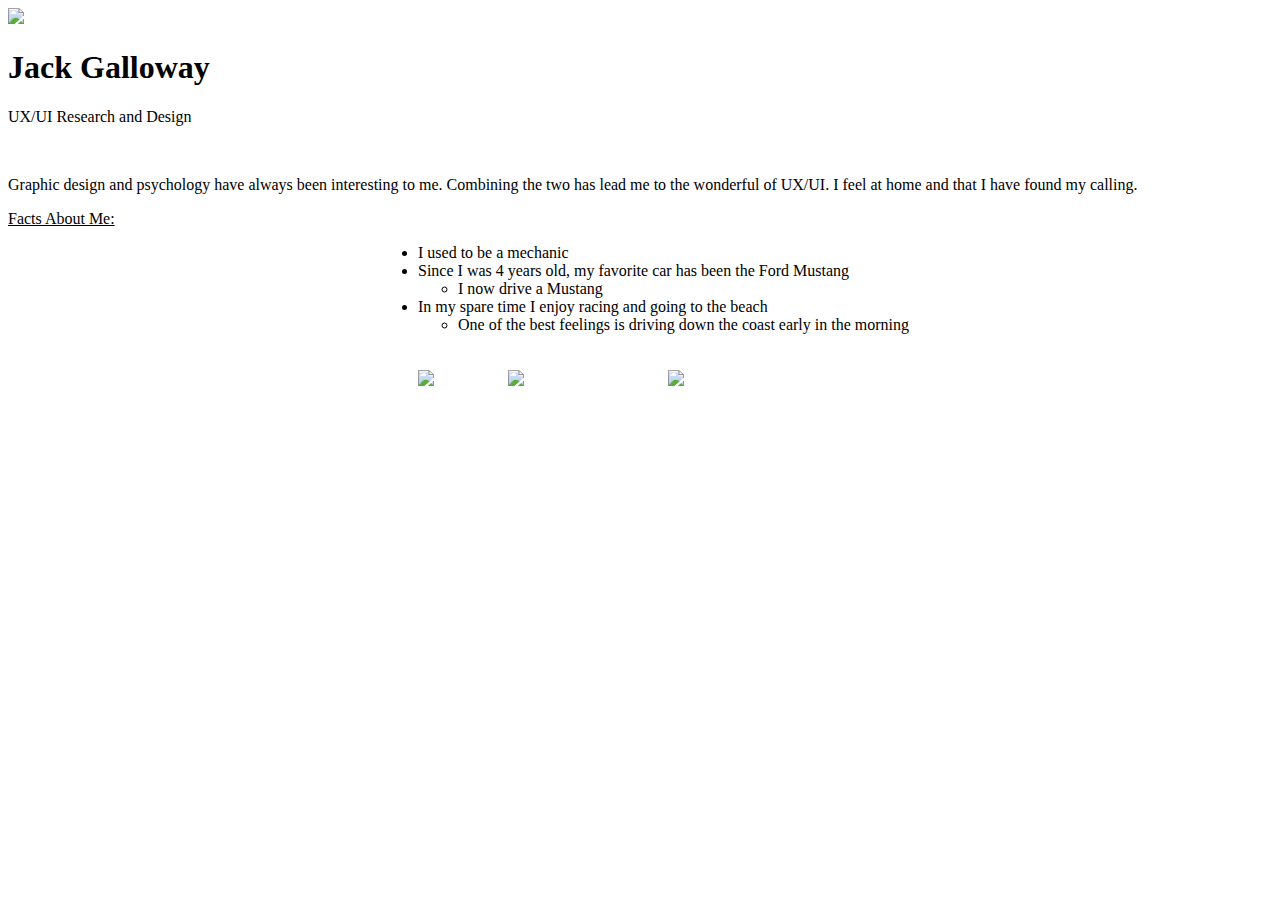
==== index.html @ c43bf8a0 "MyFirstLayout" ====
<!DOCTYPE html>
<html>

<head>
    <title>About Me: Jack G</title>
</head>

<link href="css/style.css" rel="stylesheet" type="text/css">
​

<body>

    <img class="left" src="images/jack.jpg">
    ​
    <h1>Jack Galloway</h1>
    <p class=intro>UX/UI Research and Design
    </p>

    <p style="margin-top: 50px">
        Graphic design and psychology have always been interesting to me.
        Combining the two has lead me to the wonderful of UX/UI.
        I feel at home and that I have found my calling.
    </p>

    <p>
        <u>Facts About Me:</u>
        <br>
        <ul style="margin-left: 370px">
            <li>I used to be a mechanic</li>
            <li>Since I was 4 years old, my favorite car has been the Ford Mustang</li>
            <ul>
                <li>I now drive a Mustang</li>
            </ul>
            <li>In my spare time I enjoy racing and going to the beach</li>
            <ul>
                <li>One of the best feelings is driving down the coast early in the morning</li>
            </ul>
    </p>
    <div style="padding-top: 20px">
        <a href="https://www.linkedin.com/in/jonathan-jack-galloway-78a949100/"> <img class="piclink"
                src="images/linkedIn.png"></a>
        <a href="https://github.com/BlackJack6400?tab=projects"> <img style="margin-left: 70px" class="piclink" src="images/GitHub.png"></a>
        <a href=" https://jsgalloway.myportfolio.com/"> <img style="margin-left: 140px" class="piclink" src="images/JsG.png"></a>
    </div>
    <div class="box"> </div>
</body>

</html>
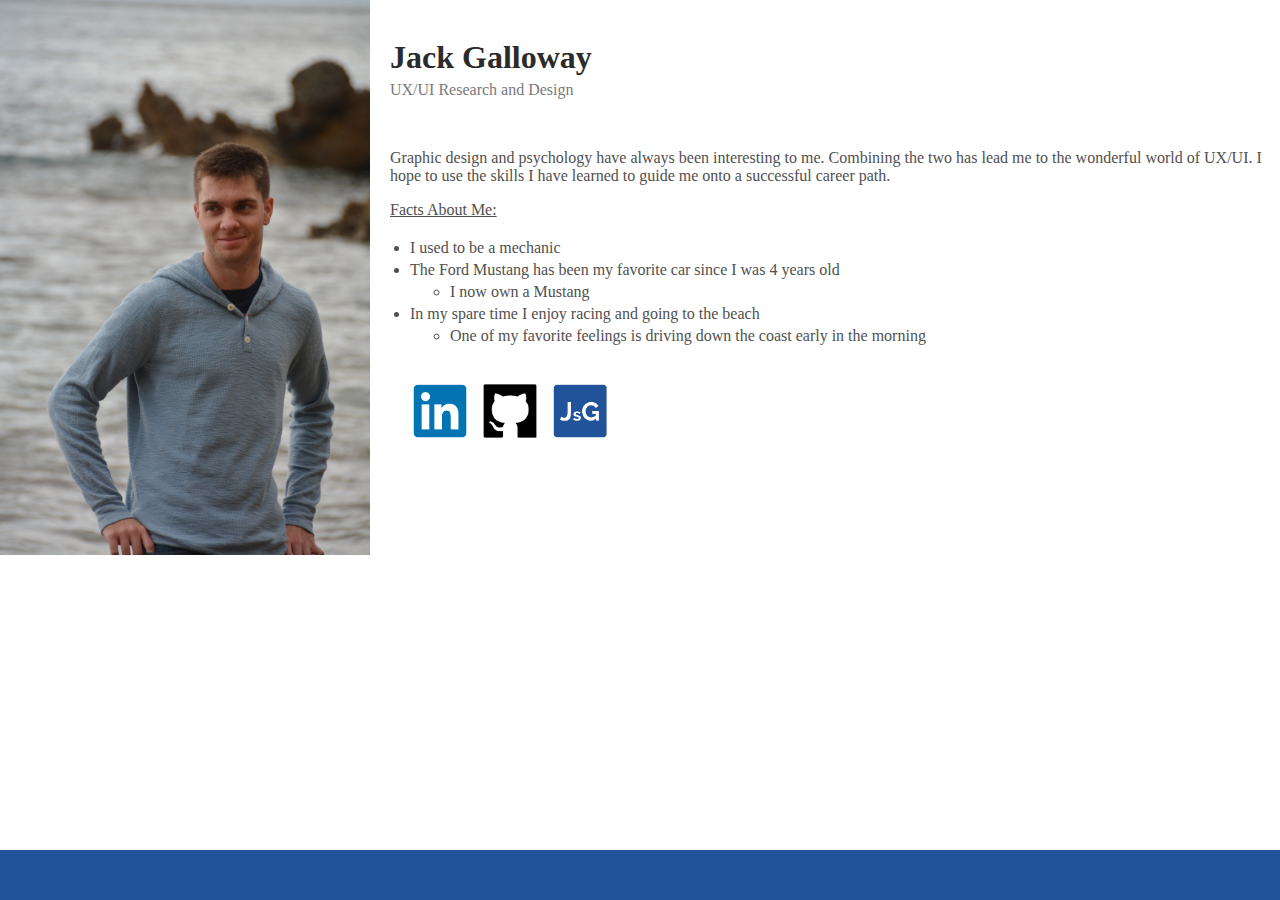
==== commit 5d726f25: "Changed wording" ====
--- a/index.html
+++ b/index.html
@@ -18,8 +18,8 @@
 
     <p style="margin-top: 50px">
         Graphic design and psychology have always been interesting to me.
-        Combining the two has lead me to the wonderful of UX/UI.
-        I feel at home and that I have found my calling.
+        Combining the two has lead me to the wonderful world of UX/UI.
+        I hope to use the skills I have learned to guide me onto a successful career path.
     </p>
 
     <p>
@@ -27,13 +27,13 @@
         <br>
         <ul style="margin-left: 370px">
             <li>I used to be a mechanic</li>
-            <li>Since I was 4 years old, my favorite car has been the Ford Mustang</li>
+            <li>The Ford Mustang has been my favorite car since I was 4 years old</li>
             <ul>
-                <li>I now drive a Mustang</li>
+                <li>I now own a Mustang</li>
             </ul>
             <li>In my spare time I enjoy racing and going to the beach</li>
             <ul>
-                <li>One of the best feelings is driving down the coast early in the morning</li>
+                <li>One of my favorite feelings is driving down the coast early in the morning</li>
             </ul>
     </p>
     <div style="padding-top: 20px">
--- a/css/style.css
+++ b/css/style.css
@@ -0,0 +1,55 @@
+body {
+    max-width: 100%;
+    width: 100%;
+    margin: auto;
+    font-family: Merriweather, Georgia, 'Times New Roman', Times, serif;
+    color: #505050;
+    font-size: 12pt;
+}
+
+h1 {
+    color: #2b2b2b;
+    font-family: Raleway, Merriweather, 'Times New Roman', Times, serif;
+    margin-bottom: 0px;
+}
+
+li {
+    padding-top: 4px;
+}
+
+.intro {
+    color: #797979;
+    font-family: Merriweather, Georgia, 'Times New Roman', Times, serif;
+    font-size: 12pt;
+    margin-top: 5px;
+}
+
+.box{
+	width: 100%;
+    height: 50px;
+    background-color: #20539A;
+    position: absolute;
+    right: 0;
+    bottom: 0;
+    left: 0;
+}
+
+.piclink {
+    width: 60px;
+    height: 60px;
+    position: absolute;
+    transition: width, height, .5s;
+}
+
+.piclink:hover {
+    width: 67px;
+    height: 67px;
+    transition: width, height, .5s;
+}
+
+.left {
+    float: left;
+    padding: 0 20px 20px 0;
+    max-width: 370px;
+    width: 100%;
+   }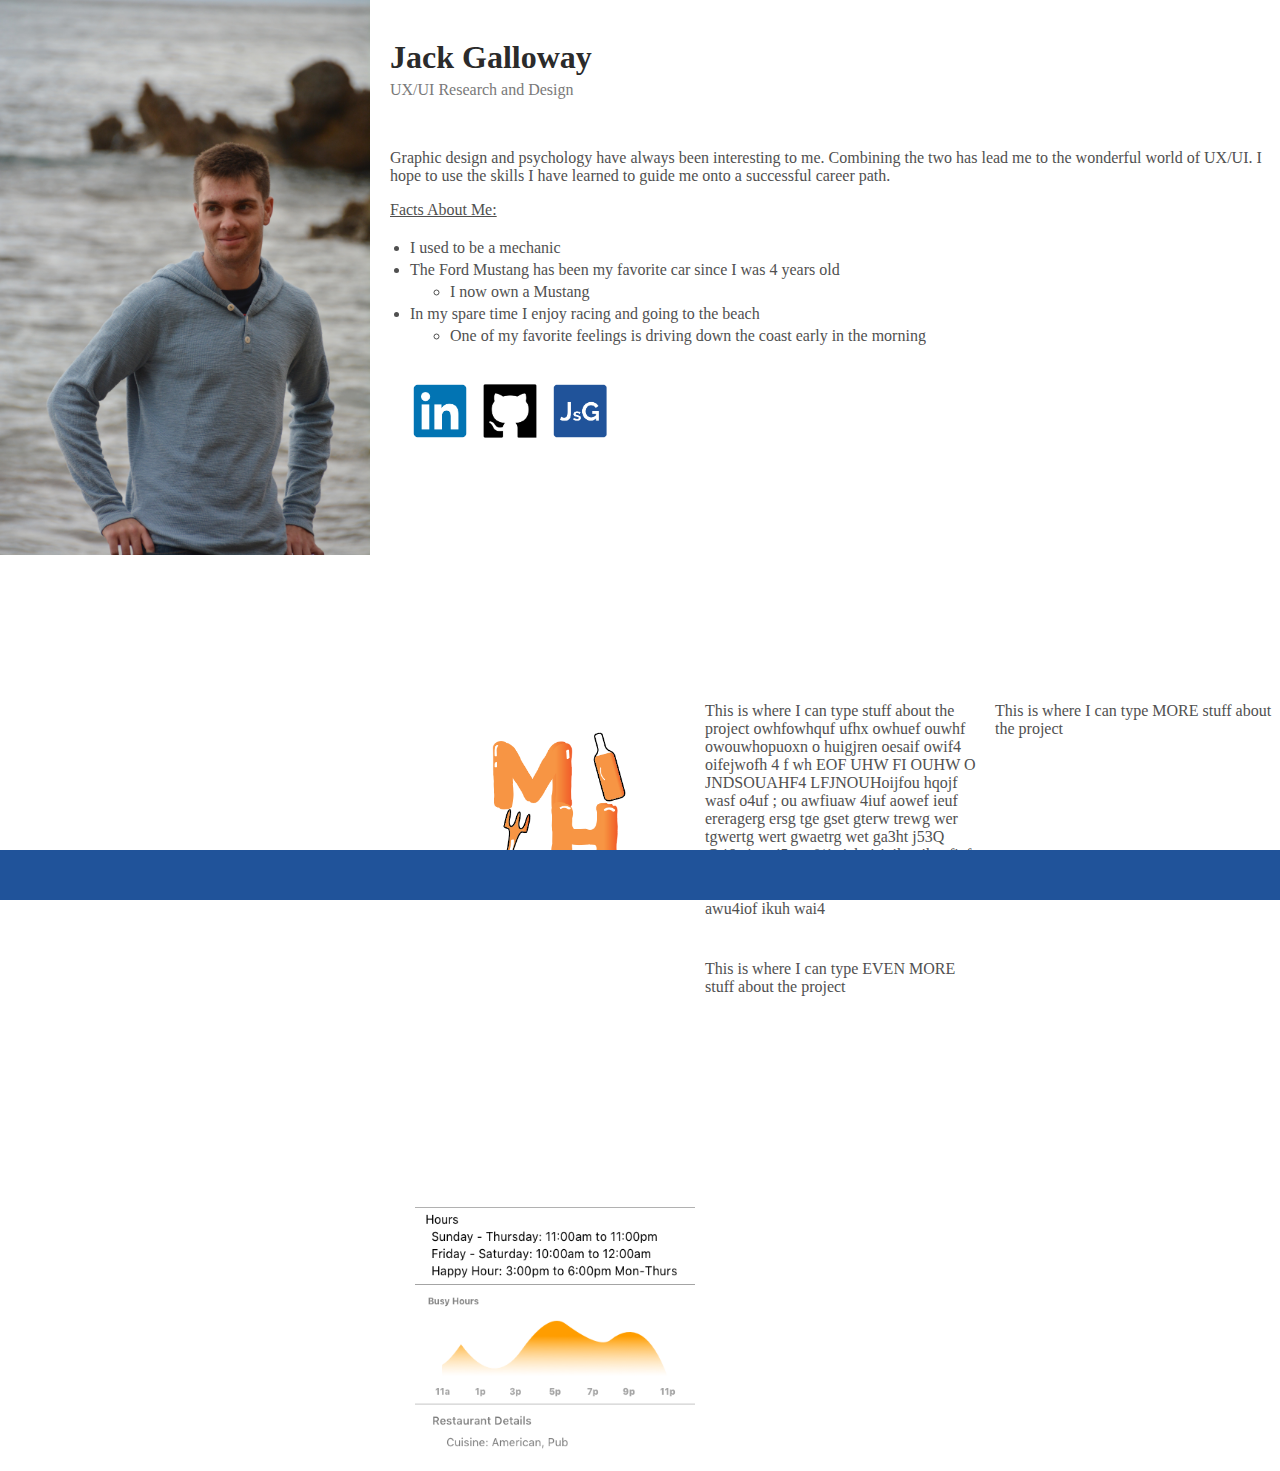
==== commit 1a7846c4: "added content" ====
--- a/index.html
+++ b/index.html
@@ -11,7 +11,6 @@
 <body>
 
     <img class="left" src="images/jack.jpg">
-    ​
     <h1>Jack Galloway</h1>
     <p class=intro>UX/UI Research and Design
     </p>
@@ -39,10 +38,34 @@
     <div style="padding-top: 20px">
         <a href="https://www.linkedin.com/in/jonathan-jack-galloway-78a949100/"> <img class="piclink"
                 src="images/linkedIn.png"></a>
-        <a href="https://github.com/BlackJack6400?tab=projects"> <img style="margin-left: 70px" class="piclink" src="images/GitHub.png"></a>
-        <a href=" https://jsgalloway.myportfolio.com/"> <img style="margin-left: 140px" class="piclink" src="images/JsG.png"></a>
+        <a href="https://github.com/BlackJack6400?tab=projects"> <img style="margin-left: 70px" class="piclink"
+                src="images/GitHub.png"></a>
+        <a href=" https://jsgalloway.myportfolio.com/"> <img style="margin-left: 140px" class="piclink"
+                src="images/JsG.png"></a>
     </div>
     <div class="box"> </div>
+ 
+    <div id="categoryGrid">
+        <div class="categoryGridArea" id="pic1"></div>
+        <div class="categoryGridArea" id="text">
+            <p>This is where I can type stuff about the project owhfowhquf ufhx
+                owhuef ouwhf owouwhopuoxn o huigjren oesaif owif4 oifejwofh 4
+                f wh EOF UHW FI OUHW O JNDSOUAHF4 LFJNOUHoijfou hqojf wasf o4uf ;
+                ou awfiuaw 4iuf aowef ieuf ereragerg ersg tge gset gterw trewg
+                wer tgwertg wert gwaetrg wet ga3ht j53Q @46u4a asi5 asu%ia
+                iehuirjvik reihuefiefw uh wkhrwf of onsdicuh l4jh qwrhf r
+                kjeruhkjnsciuhr uh iwuheriuhv kbriuhgiu awu4iof ikuh wai4
+            </p>
+        </div>
+        <div class="categoryGridArea" id="pic2"></div>
+        <div class="categoryGridArea" id="text">
+            <p>This is where I can type MORE stuff about the project</p>
+        </div>
+        <div class="categoryGridArea" id="pic3"></div>
+        <div class="categoryGridArea" id="text">
+            <p>This is where I can type EVEN MORE stuff about the project</p>
+        </div>
+    </div>
 </body>
 
 </html>--- a/css/style.css
+++ b/css/style.css
@@ -52,4 +52,62 @@
     padding: 0 20px 20px 0;
     max-width: 370px;
     width: 100%;
-   }+   }
+
+#categoryGrid{
+    display: grid;
+    grid-template-rows: 1fr 1fr 1fr;
+    grid-template-columns: 1fr 1fr 1fr;
+    margin-top: 300px;
+    grid-template-areas: 
+
+    "pic1 text1 text1"
+    "text2 text2 pic2"
+    "pic3 text3 text3"
+    ;
+}
+
+.categoryGridArea{
+    background-position: center;
+    background-size: cover;
+    background-repeat: no-repeat;
+    margin: 5px;
+    display: grid;
+}
+
+#pic1{
+    display: grid;
+    grid-area: pic1;
+    background-image: url(../images/logo\ 2.PNG);
+}
+
+#pic2{
+    display: grid;
+    grid-area: pic2;
+    background-image: url(../images/Splash\ Screen.png);
+}
+
+#pic2{
+    display: grid;
+    grid-area: pic3;
+    background-image: url(../images/Detail\ page.png);
+}
+
+#text1{
+    display: grid;
+    color: #2b2b2b;
+    grid-area: text1;
+    font-family: Georgia, 'Times New Roman', Times, serif;
+}
+#text2{
+    display: grid;
+    color: #2b2b2b;
+    grid-area: text2;
+    font-family: Georgia, 'Times New Roman', Times, serif;
+}
+#text3{
+    display: grid;
+    color: #2b2b2b;
+    grid-area: text3;
+    font-family: Georgia, 'Times New Roman', Times, serif;
+}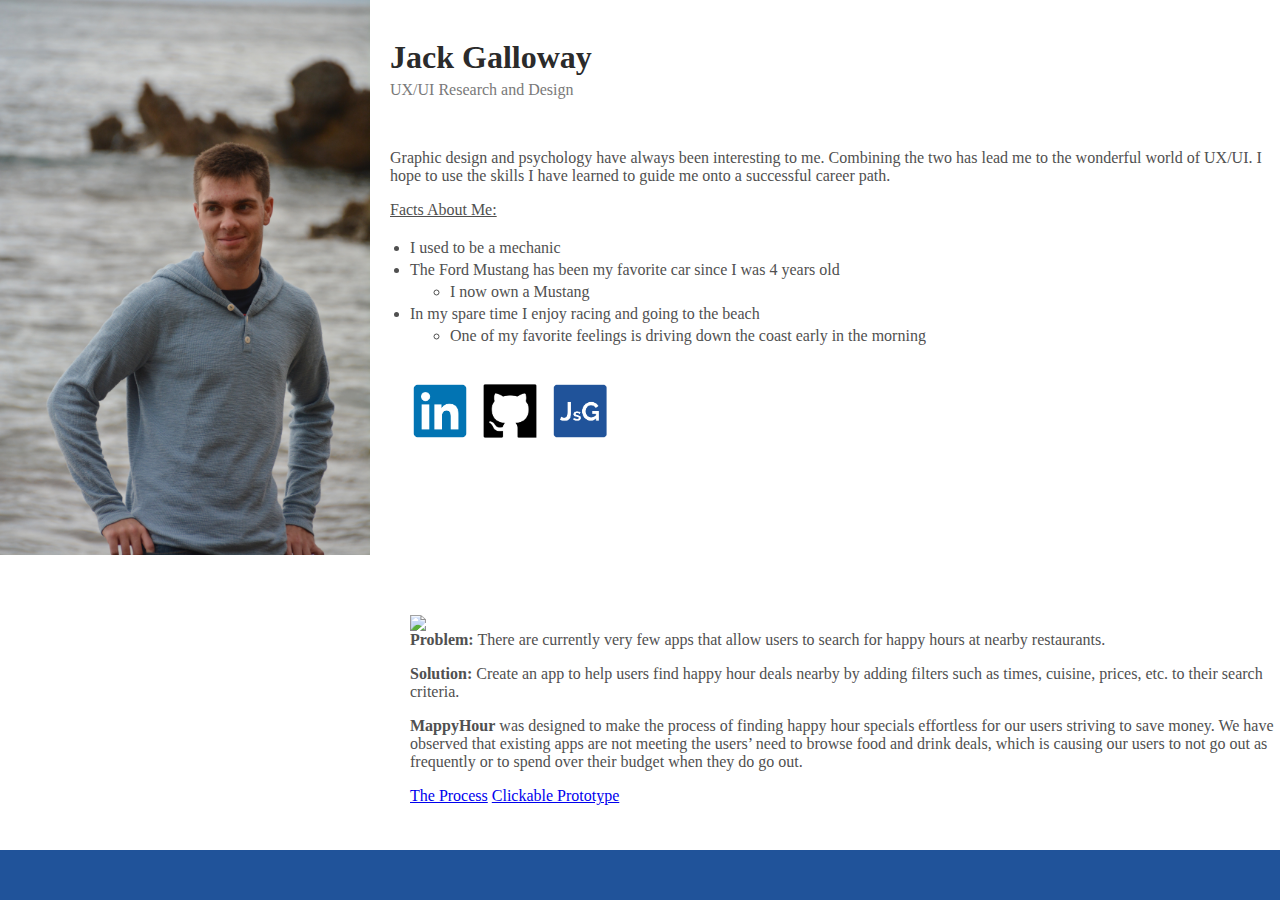
==== commit 5a5d209b: "clened up css and put in content" ====
--- a/index.html
+++ b/index.html
@@ -44,28 +44,25 @@
                 src="images/JsG.png"></a>
     </div>
     <div class="box"> </div>
- 
-    <div id="categoryGrid">
-        <div class="categoryGridArea" id="pic1"></div>
-        <div class="categoryGridArea" id="text">
-            <p>This is where I can type stuff about the project owhfowhquf ufhx
-                owhuef ouwhf owouwhopuoxn o huigjren oesaif owif4 oifejwofh 4
-                f wh EOF UHW FI OUHW O JNDSOUAHF4 LFJNOUHoijfou hqojf wasf o4uf ;
-                ou awfiuaw 4iuf aowef ieuf ereragerg ersg tge gset gterw trewg
-                wer tgwertg wert gwaetrg wet ga3ht j53Q @46u4a asi5 asu%ia
-                iehuirjvik reihuefiefw uh wkhrwf of onsdicuh l4jh qwrhf r
-                kjeruhkjnsciuhr uh iwuheriuhv kbriuhgiu awu4iof ikuh wai4
-            </p>
-        </div>
-        <div class="categoryGridArea" id="pic2"></div>
-        <div class="categoryGridArea" id="text">
-            <p>This is where I can type MORE stuff about the project</p>
-        </div>
-        <div class="categoryGridArea" id="pic3"></div>
-        <div class="categoryGridArea" id="text">
-            <p>This is where I can type EVEN MORE stuff about the project</p>
-        </div>
-    </div>
+    <br><br><br><br><br><br><br><br><br><br><br><br><br>
+
+    <img style="float: left;" src="../HW-MyFirstLayout/images/logo 2.PNG">
+
+    <p><strong>Problem:</strong> There are currently very few apps that allow users to search
+        for happy hours at nearby restaurants.</p>
+    <p><strong>Solution:</strong> Create an app to help users find happy hour deals
+        nearby by adding filters such as times, cuisine, prices, etc. to
+        their search criteria.</p>
+    <p><strong>MappyHour</strong> was designed to make the process of finding happy hour
+        specials effortless for our users striving to save money.
+        We have observed that existing apps are not meeting the users’
+        need to browse food and drink deals, which is causing our users
+        to not go out as frequently or to spend over their budget when they
+        do go out. </p>
+    <a href="https://docs.google.com/presentation/d/19kPLT6tO7_JTPdLp7k3xPEh_H3a0VkOMppzrcm3z2ow/edit?usp=sharing">The
+        Process</a>
+    <a href="https://invis.io/BZT6R5L6HG3">Clickable Prototype</a>
+    <br><br><br><br><br><br>
 </body>
 
 </html>--- a/css/style.css
+++ b/css/style.css
@@ -54,60 +54,12 @@
     width: 100%;
    }
 
-#categoryGrid{
-    display: grid;
-    grid-template-rows: 1fr 1fr 1fr;
-    grid-template-columns: 1fr 1fr 1fr;
-    margin-top: 300px;
-    grid-template-areas: 
-
-    "pic1 text1 text1"
-    "text2 text2 pic2"
-    "pic3 text3 text3"
-    ;
-}
-
-.categoryGridArea{
-    background-position: center;
-    background-size: cover;
-    background-repeat: no-repeat;
-    margin: 5px;
-    display: grid;
-}
-
-#pic1{
-    display: grid;
-    grid-area: pic1;
-    background-image: url(../images/logo\ 2.PNG);
-}
-
-#pic2{
-    display: grid;
-    grid-area: pic2;
-    background-image: url(../images/Splash\ Screen.png);
-}
-
-#pic2{
-    display: grid;
-    grid-area: pic3;
-    background-image: url(../images/Detail\ page.png);
-}
-
-#text1{
-    display: grid;
-    color: #2b2b2b;
-    grid-area: text1;
-    font-family: Georgia, 'Times New Roman', Times, serif;
-}
-#text2{
-    display: grid;
-    color: #2b2b2b;
-    grid-area: text2;
-    font-family: Georgia, 'Times New Roman', Times, serif;
-}
-#text3{
-    display: grid;
-    color: #2b2b2b;
-    grid-area: text3;
-    font-family: Georgia, 'Times New Roman', Times, serif;
+.bump{
+	width: 100%;
+    height: 50px;
+    background-color: #20539A;
+    right: 0;
+    bottom: 0;
+    left: 0;
+    display: none;
 }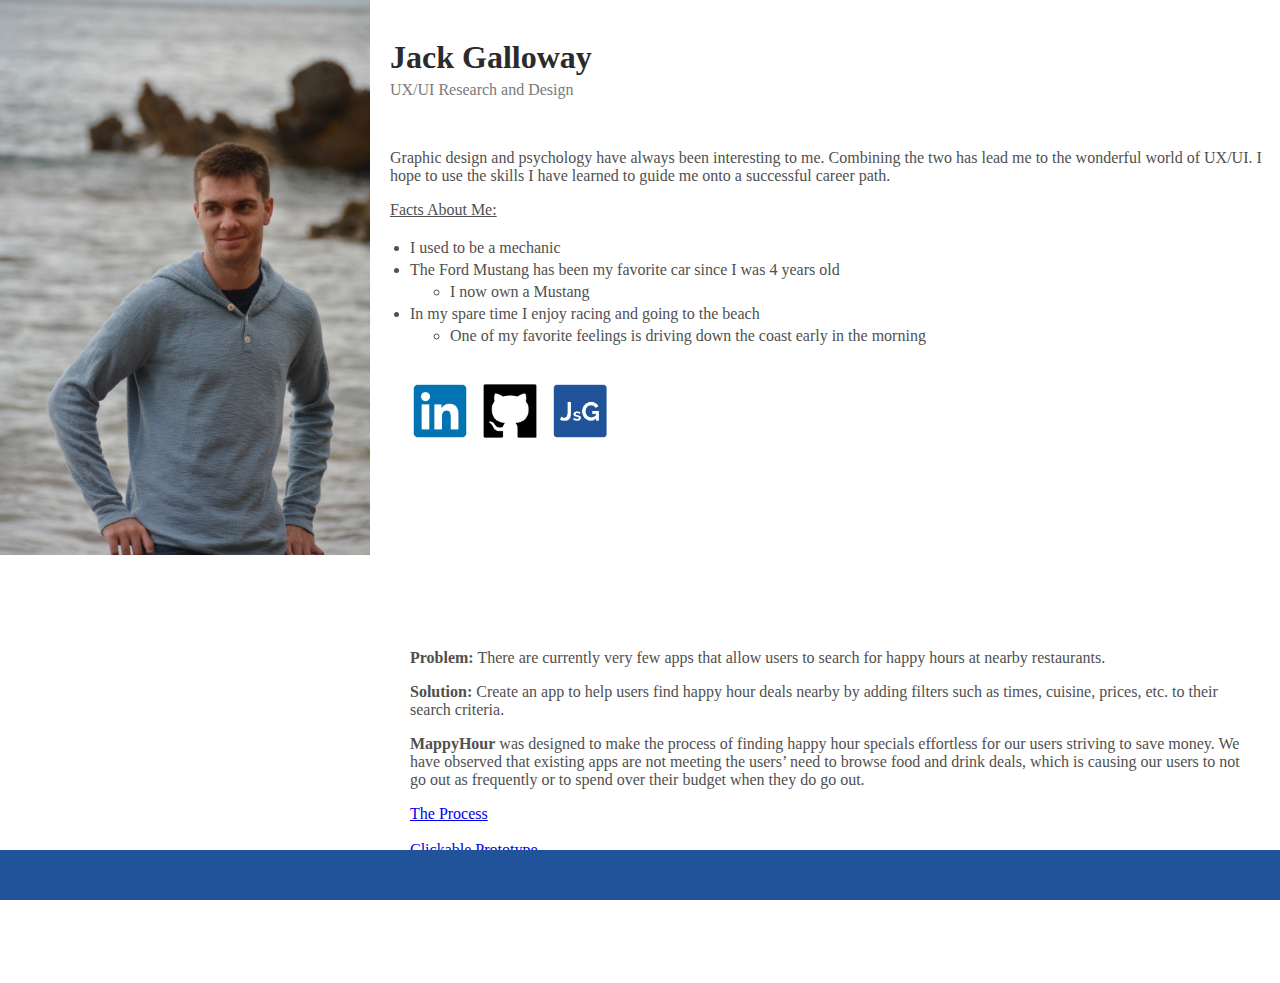
==== commit 7e350b70: "fixed position issue" ====
--- a/index.html
+++ b/index.html
@@ -44,10 +44,11 @@
                 src="images/JsG.png"></a>
     </div>
     <div class="box"> </div>
-    <br><br><br><br><br><br><br><br><br><br><br><br><br>
+    <br><br><br><br><br><br><br><br><br><br><br><br><br><br>
 
-    <img style="float: left;" src="../HW-MyFirstLayout/images/logo 2.PNG">
+    <img class="logo" src="../HW-MyFirstLayout/images/logo 2.PNG">
 
+    <div class="text">
     <p><strong>Problem:</strong> There are currently very few apps that allow users to search
         for happy hours at nearby restaurants.</p>
     <p><strong>Solution:</strong> Create an app to help users find happy hour deals
@@ -60,8 +61,10 @@
         to not go out as frequently or to spend over their budget when they
         do go out. </p>
     <a href="https://docs.google.com/presentation/d/19kPLT6tO7_JTPdLp7k3xPEh_H3a0VkOMppzrcm3z2ow/edit?usp=sharing">The
-        Process</a>
+        Process</a><br><br>
     <a href="https://invis.io/BZT6R5L6HG3">Clickable Prototype</a>
+    </div>
+
     <br><br><br><br><br><br>
 </body>
 
--- a/css/style.css
+++ b/css/style.css
@@ -54,12 +54,13 @@
     width: 100%;
    }
 
-.bump{
-	width: 100%;
-    height: 50px;
-    background-color: #20539A;
-    right: 0;
-    bottom: 0;
-    left: 0;
-    display: none;
-}+   .logo{
+       position: absolute;
+       top: 600px;
+       left: -60px;
+       z-index: -100;
+   }
+
+   .text{
+       margin-right: 40px;
+   }